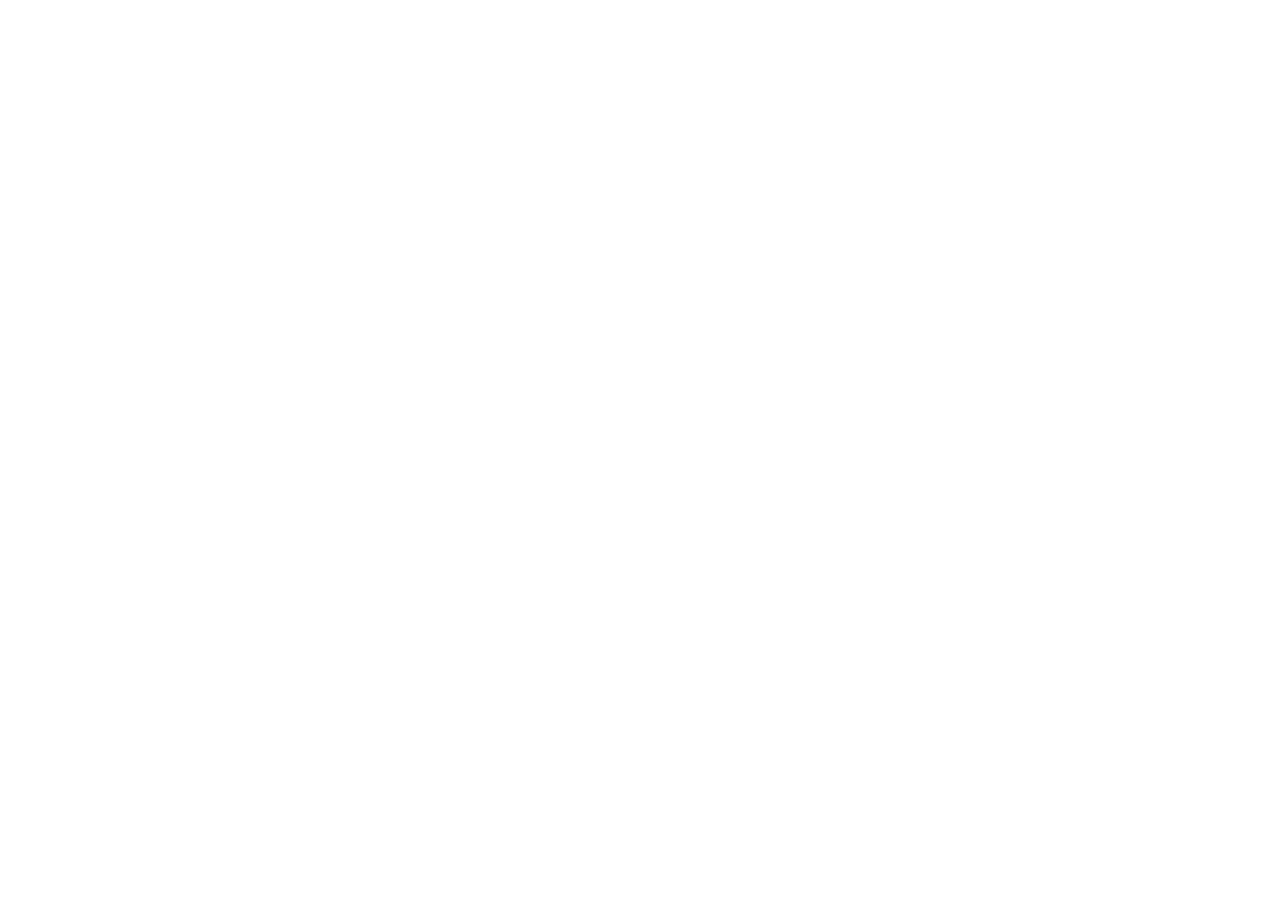
==== vistainterna.html @ 1b19cdaf "Add files via upload" ====
<!DOCTYPE html>
<html lang="en">
<head>
    <meta charset="UTF-8">
    <link rel="stylesheet" href="index.css">
    <meta name="viewport" content="width=device-width, initial-scale=1.0">
    <title>Document</title>
</head>
<body>
    <div class="grid">
    </div>
    <div id="lista-pokemon"></div>
    <script src="index.js"></script>
   <div class="tabla"><div class="stats"></div></div>
</body>
</html>
---- index.css ----
/*.tabla{
width: 180px    
}
.stats{
    width:(stat/255)%
}*/
@font-face {
    font-family: Pokemon_solid;
    src: url(imagenes/Pokemon\ Solid.ttf) format('truetype')
}
header {
    font-family: Pokemon_solid;
    font-size: 50px;
}
.tabla {
    width: 180px;
    display: flex;
    justify-content: space-between;
  }
  
  .stats {
    width: calc((stat / 255) * 100%);
  }
  .grid {
    display: grid;
    grid-template-columns:repeat(3, 1fr);
    width: 100%;
    background-color: white;
    font-family: 'Franklin Gothic Medium', 'Arial Narrow', Arial, sans-serif;
    text-transform: capitalize !important;
    
}

/* ...TRADUCIR TIPOS // PREGUNTAR COMO CONECTAR VISTA POKEMON CON VISTA GLOBAL(etiqueta a en javascript)*/
/*  AÑADIR BUSCADOR + TÍTULO (no funcional) */
.pokemonCard {
    height: 550px;
    width: 475px;
    background-image: linear-gradient(to bottom right, burlywood, rgb(203, 140, 58));
}
.pokemonCardPlanta {
    width: 475px;
    background-image: linear-gradient(to bottom right, limegreen, green);
    color: white;
    font-size: 25px;
    border-radius: 9%;
    margin-bottom: 5%;
    margin-left: 3%;
}
.pokemonCardBicho {
    width: 475px;
    background-image: linear-gradient(to bottom right, rgb(39, 131, 39), rgb(168, 184, 20));
    color: white;
    font-size: 25px;
    border-radius: 9%;
    margin-bottom: 5%;
    margin-left: 3%;
}
.pokemonCardFuego {
    width: 475px;
    background-image: linear-gradient(to bottom right, red, orange, rgb(243, 189, 87));
    color: white;
    font-size: 25px;
    border-radius: 9%;
    margin-bottom: 5%;
    margin-left: 3%;
}
.pokemonCardAgua {
    width: 475px;
    background-image: linear-gradient(to bottom right,  rgb(131, 183, 228), blue, rgb(131, 183, 228));
    color: white;
    font-size: 25px;
    border-radius: 9%;
    margin-bottom: 5%;
    margin-left: 3%;
}
.pokemonCardHielo {
    width: 475px;
    background-image: linear-gradient(to bottom right, lightskyblue, rgb(0, 136, 255));
    color: black;
    font-size: 25px;
    border-radius: 9%;
    margin-bottom: 5%;
    margin-left: 3%;
}
.pokemonCardElectrico {
    width: 475px;
    background-image: linear-gradient(to bottom right, orange, yellow, rgb(255, 255, 195));
    color: black;
    font-size: 25px;
    border-radius: 9%;
    margin-bottom: 5%;
    margin-left: 3%;
}
.pokemonCardTierra {
    width: 475px;
    background-image: linear-gradient(to bottom right, darkgoldenrod, rgb(247, 211, 118));
    color: white;
    font-size: 25px;
    border-radius: 9%;
    margin-bottom: 5%;
    margin-left: 3%;
}
.pokemonCardRoca {
    width: 475px;
    background-image: linear-gradient(to bottom right, rgb(184, 160, 38), rgb(204, 186, 99));
    color: white;
    font-size: 25px;
    border-radius: 9%;
    margin-bottom: 5%;
    margin-left: 3%;
}
.pokemonCardLucha {
    width: 475px;
    background-image: linear-gradient(to bottom right, rgb(62, 16, 16), orange);
    color: white;
    font-size: 25px;
    border-radius: 9%;
    margin-bottom: 5%;
    margin-left: 3%;
}

.pokemonCardPsiquico {
    width: 475px;
    background-image: linear-gradient(to bottom right, rgb(248, 58, 88), pink);
    color: white;
    font-size: 25px;
    border-radius: 9%;
    margin-bottom: 5%;
    margin-left: 3%;
}
.pokemonCardVeneno {
    width: 475px;
    background-image: linear-gradient(to bottom right, rgb(78, 0, 78), rgb(180, 82, 180));
    color: white;
    font-size: 25px;
    border-radius: 9%;
    margin-bottom: 5%;
    margin-left: 3%;
}
.pokemonCardHada {
    width: 475px;
    background-image: linear-gradient(to bottom right, rgb(255, 0, 255), rgb(255, 206, 214));
    color: white;
    font-size: 25px;
    border-radius: 9%;
    margin-bottom: 5%;
    margin-left: 3%;
}

.pokemonCardNormal {
    width: 475px;
    background-image: linear-gradient(to bottom right, white, grey);
    color: black;
    font-size: 25px;
    border-radius: 9%;
    margin-bottom: 5%;
    margin-left: 3%;
}
.pokemonCardDragon {
    width: 475px;
    background-image: linear-gradient(to bottom right, darkcyan, red);
    color: white;
    font-size: 25px;
    border-radius: 9%;
    margin-bottom: 5%;
    margin-left: 3%;
}
.pokemonCardFantasma {
    width: 475px;
    background-image: linear-gradient(to bottom right, rgb(70,58,98), rgb(180, 82, 180),rgb(70,58,98));
    color: white;
    font-size: 25px;
    border-radius: 9%;
    margin-bottom: 5%;
    margin-left: 3%;
}
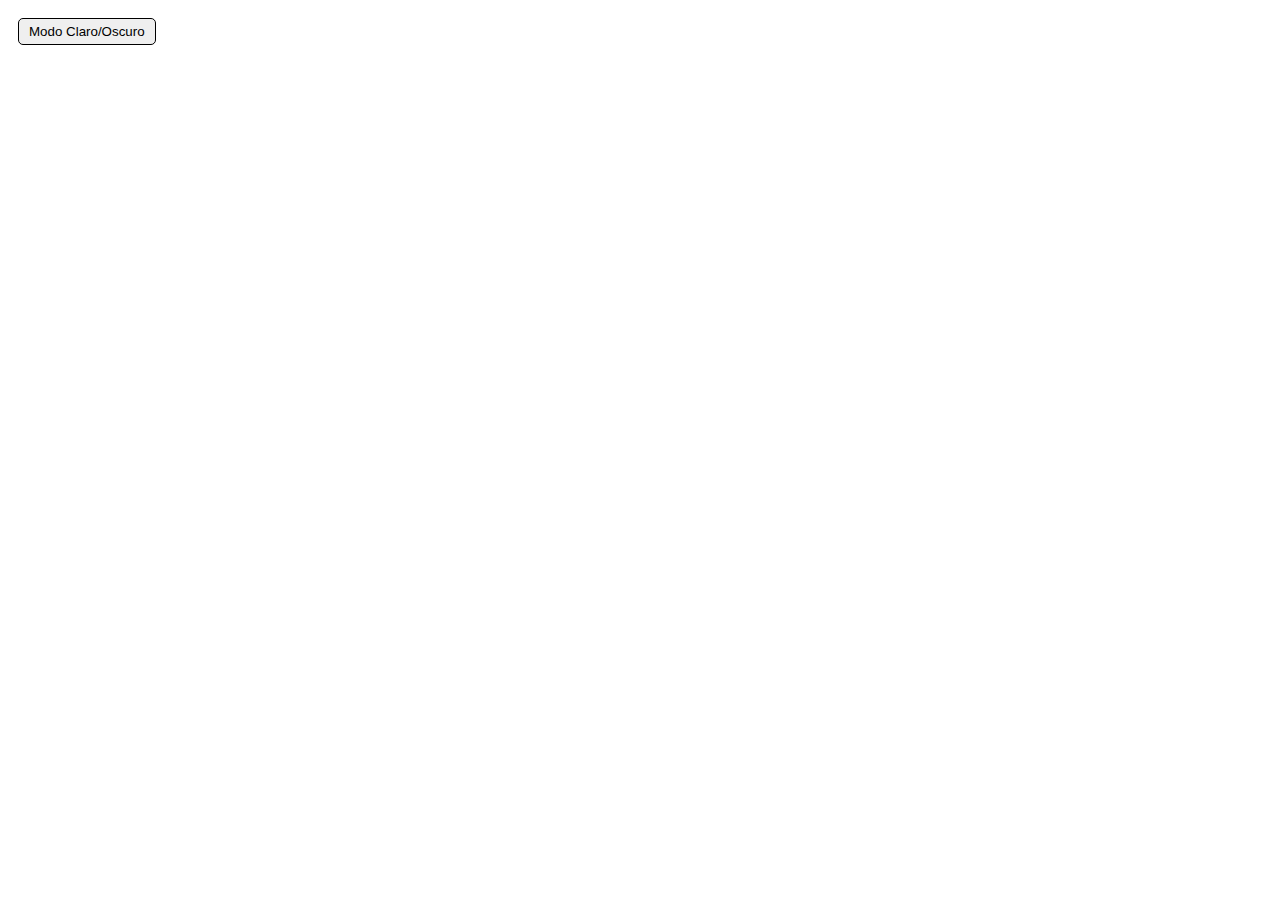
==== commit 6c9534b8: "Update vistainterna.html" ====
--- a/vistainterna.html
+++ b/vistainterna.html
@@ -1,16 +1,25 @@
 <!DOCTYPE html>
-<html lang="en">
+
+<header><button id="modo-claro-oscuro">Modo Claro/Oscuro</button></header>
 <head>
     <meta charset="UTF-8">
-    <link rel="stylesheet" href="index.css">
+    <link rel="stylesheet" href="vistainterna.css">
     <meta name="viewport" content="width=device-width, initial-scale=1.0">
-    <title>Document</title>
+    <link rel="icon" href="imagenes/favicon.ico" type="image/x-icon" />
+    <title>Vista Interna</title>
 </head>
 <body>
-    <div class="grid">
-    </div>
+    <div id="vista-interna-pokemon">
+      </div>
     <div id="lista-pokemon"></div>
-    <script src="index.js"></script>
+    <script src="traducirTipo.js"> </script>
+    <script src="./vistainterna.js" type="module"></script>
    <div class="tabla"><div class="stats"></div></div>
+   <div id="vista-interna-pokemon">
+    <di vid="descripcion"></di>
+            
+        
+    </div>  
+</div>
 </body>
-</html>+</html>
--- a/vistainterna.css
+++ b/vistainterna.css
@@ -0,0 +1,38 @@
+body {
+    font-family: 'Franklin Gothic Medium', 'Arial Narrow', Arial, sans-serif;
+    text-transform: capitalize !important;
+    background-image: url("imagenes/kanto.jpg"); 
+}
+.modo-oscuro {
+    background-color: #212121;
+    color: #ffffff;
+    border: #ffffff;
+    background-image: url("imagenes/gengar.jpg");
+}
+
+#modo-claro-oscuro {
+    margin: 10px;
+    padding: 5px 10px;
+    border: 1px solid #000000;
+    border-radius: 5px;
+    cursor: pointer;
+
+}
+
+#modo-claro-oscuro:hover {
+    background-color: orange;
+}
+.float { 
+    float: center;
+    height: 600px; 
+    width: 450px; 
+    background-image:linear-gradient(red,purple,purple,blue); 
+    padding: 20px; 
+    margin: 0 auto;
+    align-items: center;
+    
+  } 
+  .hide {
+    display: none !important;
+}
+/*nqjdnecd*/
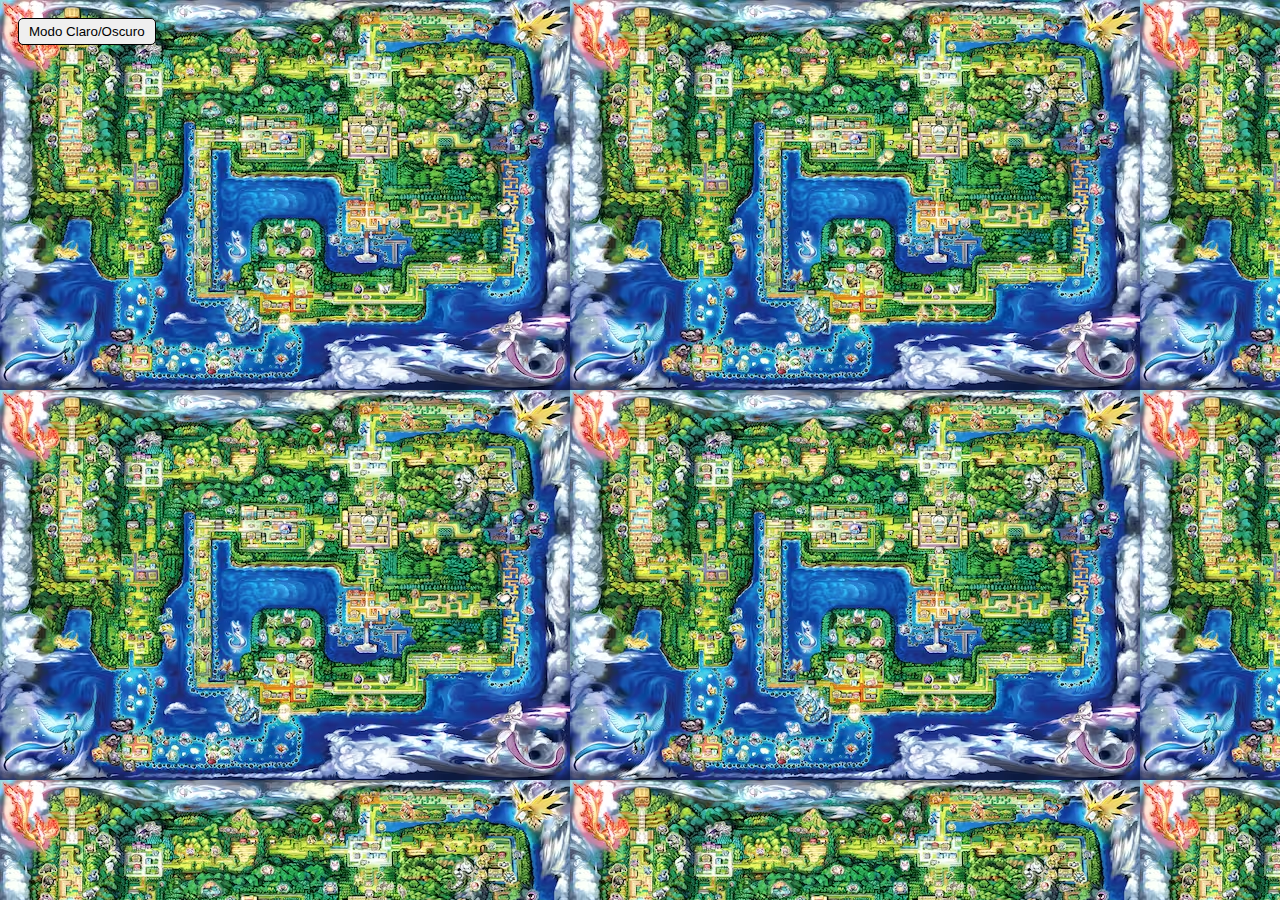
==== commit a6dfa3e2: "Update vistainterna.html" ====
--- a/vistainterna.html
+++ b/vistainterna.html
@@ -5,7 +5,7 @@
     <meta charset="UTF-8">
     <link rel="stylesheet" href="vistainterna.css">
     <meta name="viewport" content="width=device-width, initial-scale=1.0">
-    <link rel="icon" href="imagenes/favicon.ico" type="image/x-icon" />
+    <link rel="icon" href="imagenes/favicon.ico"/>
     <title>Vista Interna</title>
 </head>
 <body>
@@ -14,12 +14,7 @@
     <div id="lista-pokemon"></div>
     <script src="traducirTipo.js"> </script>
     <script src="./vistainterna.js" type="module"></script>
-   <div class="tabla"><div class="stats"></div></div>
-   <div id="vista-interna-pokemon">
-    <di vid="descripcion"></di>
-            
-        
-    </div>  
+   <div id="vista-interna-pokemon"> </div>  
 </div>
 </body>
 </html>
--- a/vistainterna.css
+++ b/vistainterna.css
@@ -1,38 +1,41 @@
-body {
-    font-family: 'Franklin Gothic Medium', 'Arial Narrow', Arial, sans-serif;
-    text-transform: capitalize !important;
-    background-image: url("imagenes/kanto.jpg"); 
-}
-.modo-oscuro {
-    background-color: #212121;
-    color: #ffffff;
-    border: #ffffff;
-    background-image: url("imagenes/gengar.jpg");
-}
+ body {
+        font-family: 'Franklin Gothic Medium', 'Arial Narrow', Arial, sans-serif;
+        text-transform: capitalize !important;
+        background-image: url("imagenes/kanto.jpg"); 
+    }
+    .modo-oscuro {
+        background-color: #212121;
+        color: #ffffff;
+        border: #ffffff;
+        background-image: url("imagenes/gengar.jpg");
+    }
 
-#modo-claro-oscuro {
-    margin: 10px;
-    padding: 5px 10px;
-    border: 1px solid #000000;
-    border-radius: 5px;
-    cursor: pointer;
+    #modo-claro-oscuro {
+        margin: 10px;
+        padding: 5px 10px;
+        border: 1px solid #000000;
+        border-radius: 5px;
+        cursor: pointer;
 
-}
+    }
 
-#modo-claro-oscuro:hover {
-    background-color: orange;
-}
-.float { 
-    float: center;
-    height: 600px; 
-    width: 450px; 
-    background-image:linear-gradient(red,purple,purple,blue); 
-    padding: 20px; 
-    margin: 0 auto;
-    align-items: center;
-    
-  } 
-  .hide {
-    display: none !important;
-}
-/*nqjdnecd*/
+    #modo-claro-oscuro:hover {
+        background-color: orange;
+    }
+    .flex { 
+        flex: center;
+        height: 600px; 
+        width: 450px; 
+        background-image:linear-gradient(red,purple,purple,blue); 
+        padding: 20px; 
+        margin: 0 auto;
+        align-items: center;
+        border-radius: 20%;
+    }  
+    @media (max-width: 1600px) {
+        .flex {
+            height: 550px;
+            width: 450px;
+        }
+
+    }
